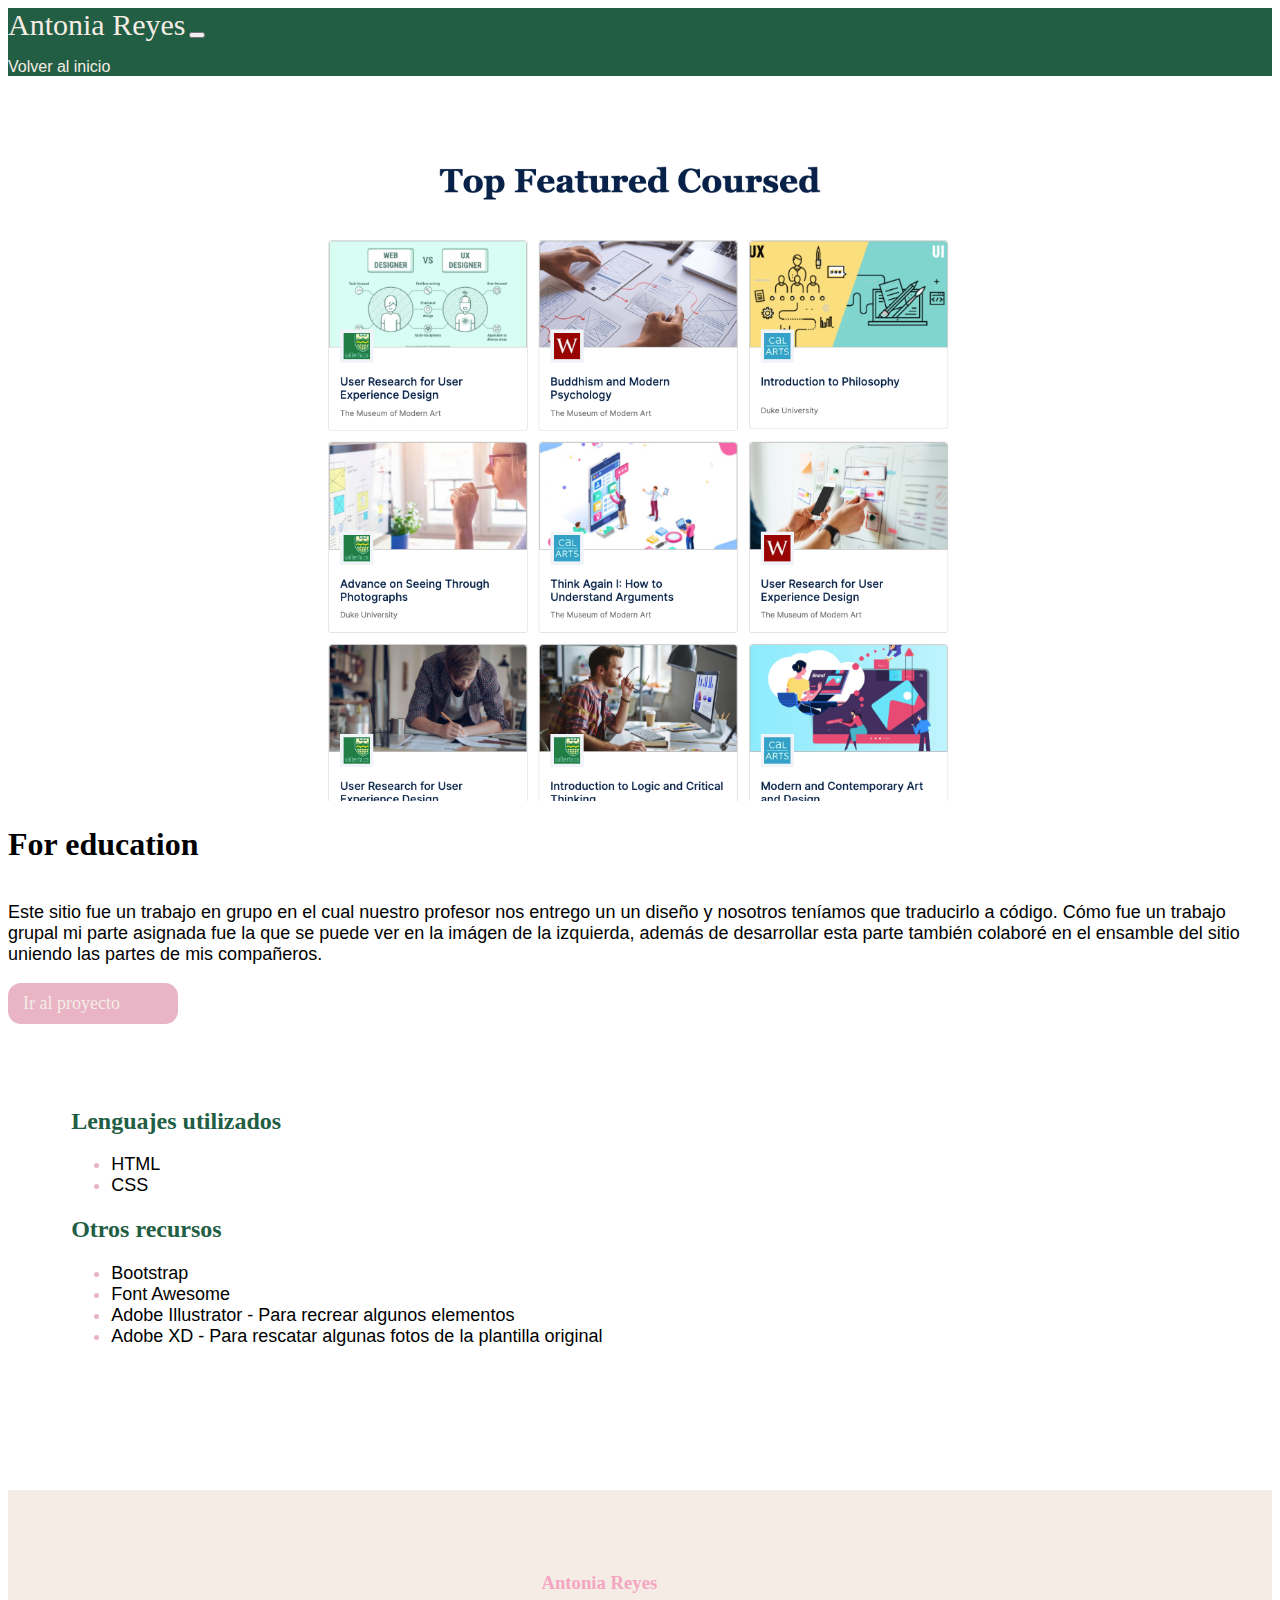
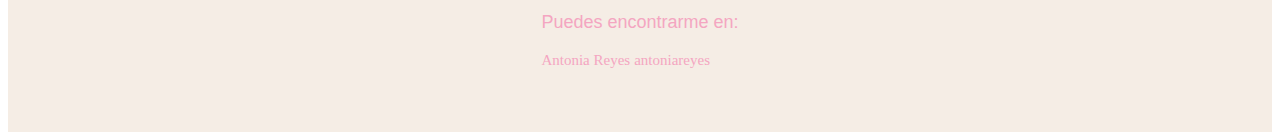
==== foreducation.html @ 8159ec9c "Add files via upload" ====
<!DOCTYPE html>
<html lang="en">

<head>
    <meta charset="UTF-8">
    <meta http-equiv="X-UA-Compatible" content="IE=edge">
    <meta name="viewport" content="width=device-width, initial-scale=1.0">
    <link rel="stylesheet" href="https://use.fontawesome.com/releases/v5.8.1/css/all.css"
        integrity="sha384-50oBUHEmvpQ+1lW4y57PTFmhCaXp0ML5d60M1M7uH2+nqUivzIebhndOJK28anvf" crossorigin="anonymous">
    <link rel="preconnect" href="https://fonts.googleapis.com">
    <link rel="preconnect" href="https://fonts.gstatic.com" crossorigin>
    <link
        href="https://fonts.googleapis.com/css2?family=Nanum+Gothic:wght@400;700&family=Playfair+Display:wght@400;500;600;800&display=swap"
        rel="stylesheet">
    <link href="https://cdn.jsdelivr.net/npm/bootstrap@5.3.0-alpha1/dist/css/bootstrap.min.css" rel="stylesheet"
        integrity="sha384-GLhlTQ8iRABdZLl6O3oVMWSktQOp6b7In1Zl3/Jr59b6EGGoI1aFkw7cmDA6j6gD" crossorigin="anonymous">
    <link rel="stylesheet" href="style.css">
    <title>Antonia Reyes</title>
    <title>Document</title>
</head>

<body>
    <header class="proyecto">
        <nav class="navbar navbar-expand-lg ">
            <div class="container-fluid">
              <a class="navbar-brand" href="index.html">Antonia Reyes</a>
              <button class="navbar-toggler" id="navbar-toggler" type="button" data-bs-toggle="collapse" data-bs-target="#navbarText" aria-controls="navbarText" aria-expanded="false" aria-label="Toggle navigation">
                <span class="navbar-toggler-icon" ></span>
              </button>
              <div class="collapse navbar-collapse" id="navbarText">
                <ul class="navbar-nav me-auto mb-2 mb-lg-0">
                  
                </ul>
                <span class="navbar-text">
                    <a class="nav-link" href="index.html">Volver al inicio</a>
                </span>
              </div>
            </div>
          </nav>
    </header>
    <main>
        <div class="container-fluid">
            <div class="row">
                <div class="col-lg-6 col-12">
                    <img src="img/fored.png" class="img-proy" alt="">
                </div>
                <div class="col-lg-6 col-12 text">
                    <h1>For education</h1>
                    <p>Este sitio fue un trabajo en grupo en el cual nuestro profesor nos entrego un un diseño y nosotros teníamos que traducirlo a código. Cómo fue un trabajo grupal mi parte asignada fue la que se puede ver en la imágen de la izquierda, además de desarrollar esta parte también colaboré en el ensamble del sitio uniendo las partes de mis compañeros.</p>
                    <a href="https://antoniareyes.github.io/foreducation/" class="button">Ir al proyecto</a>
                </div>

            </div>

            <div class="row lenguajes-recursos">
                <div class="col">
                    <h2>Lenguajes utilizados </h2>
                    <ul>
                        <li>HTML</li>
                        <li>CSS</li>
                    </ul>
                </div>
                <div class="col">
                    <h2>Otros recursos</h2>
                    <ul>
                        <li>Bootstrap</li>
                        <li>Font Awesome</li>
                        <li>Adobe Illustrator - Para recrear algunos elementos</li>
                        <li>Adobe XD - Para rescatar algunas fotos de la plantilla original</li>
                    </ul>
                </div>
            </div>

        </div>
    </main>
    <footer>
        <div class="container-fluid">
            <div class="row">
                <div class="col-12 ">
                    <div class="social-media d-flex justify-content-center align-items-center flex-column">
                        <h3>Antonia Reyes</h3>
                        <p>Puedes encontrarme en:</p>   
                        <a href="https://www.linkedin.com/in/antoniareyesovalle/" target="_blank" ><i class="fab fa-linkedin"></i> Antonia Reyes</a>
                        <a href="https://github.com/antoniareyes" target="_blank"><i class="fab fa-github"></i> antoniareyes</a>
                    </div>
                </div>
                
            </div>
        </div>
       
    </footer>

    <script src="https://cdn.jsdelivr.net/npm/bootstrap@5.3.0-alpha1/dist/js/bootstrap.bundle.min.js"
    integrity="sha384-w76AqPfDkMBDXo30jS1Sgez6pr3x5MlQ1ZAGC+nuZB+EYdgRZgiwxhTBTkF7CXvN"
    crossorigin="anonymous"></script>

</body>

</html>
---- style.css ----
.colores{
   color: #225E44;
   color: #E8B4C6;
   color: #111413;
   color: #F5EDE5;
}


h1, h2, h3, h4{
    font-family: 'Rozha One', serif;
}

p, li{
    font-family: 'Questrial', sans-serif;
    font-size: 18px;
}

header{

    background-color: #225E44;
}



main .index{
    margin-top: 10%;
}

main{
    margin-top: 5%;
}



.bloq1 img{
    width: 80%;
    margin: 10%;
}

.padding{
    padding-top:20%;
}


.bloq2{
    background-color: #F5EDE5;
    padding: 10%;
    margin-left: -66%;
    width: 135%;
}

.bloq2 p{
    color: #111413; 
    font-size: 1rem;
    
}

.button{
    background-color: #E8B4C6;
    color: #F5EDE5;
    font-size: 18px;
    text-decoration: none;
    padding: 10px 15px 10px  15px;
    border-radius: 13px;
    width: 140px;

}



.button:hover{
    background-color: #f4a6c1;
    color: #ffffff;
}

header h1{
    
    color: #111413;
    font-size: 4rem;
    text-decoration: underline;
    text-decoration-color: #E8B4C6;
}

header h2{
    
    font-size: 1.3rem;

}

#trabajost{
    
    color: #225E44;
    
    font-size: 3rem;
}

.link {
        position: absolute;
        width: 100%;
        height: 100%;
        top: 0;
        left: 0;
        z-index: 1
    
    
}

footer .col-12{  
    color: #f4a6c1;
    margin-top: 5%;
    background-color: #f5ede5;
    padding: 5%;
    display: flex;
    justify-content: center;

    
}

footer a{
    font-size: 15px;
    text-decoration: none;
    color: #f4a6c1;
    margin-top: 1%;
}

footer a:hover{
    color: #f08eb0;
}

footer h2{

    color: #FAEFE9;
}

.img-proy{
    width: 100%;
}


.card-img{   
    height: 18rem;
    background-size: 140% 100%;
    background-position: left;
    width: 100%;
    margin-top: 3%;
    border-style: solid;
    border-color: #dee2e1;
}

.img1{
    background-image: url(img/apollo.png);
}

.img2{
    background-image: url(img/surfers.png);
}

.img3{
    background-image: url(img/+musica.png);
}

.img4{
    background-image: url(img/foreducation.png);
}

.img5{
    background-image: url(img/reviews.png);
}

.img6{
    background-image: url(img/ejercicios.png);
}

a{
    text-decoration: none;
}

.card-title{
 visibility: hidden;
 text-decoration: none;
}

a:hover .card-title{ 
    visibility: visible;
    font-family: 'Questrial', sans-serif;
    color: #F5EDE5;
    font-size: 40px;
   
}

a:hover .card-img{
    box-shadow: inset 0 0 0 1000px #e8b4c6c2;
}

.text{
    display: flex;
    flex-direction: column;
    justify-content: center;
}

.lenguajes-recursos{
    padding: 5%;
    
}

.lenguajes-recursos h2{
    color: #225E44;
}

li::marker{
    color: #E8B4C6;
}

.navbar-brand{
    color: #F5EDE5;
    font-family: 'Rozha One', serif;
    font-size: 30px;
}

.nav-link, .navbar-text a{
    color: #F5EDE5;
    font-family: 'Questrial', sans-serif;
}

.nav-link:hover, .navbar-brand:hover, .navbar-text a:hover{
    color: #E8B4C6;
}

#navbar-toggler{
    color: #F5EDE5;
}

#titulo-imagenes{
    text-decoration: underline;
    text-decoration-color: #E8B4C6;
}

#trabajos{
    margin-bottom: 7%;
}

@media (max-width:960px) {
    .text{
        margin: 5% 0 5% 0;
    }

    .padding{
        padding-top:10%;
    }
    
    
    .bloq2{
        background-color: #F5EDE5;
        padding: 10%;
        margin-left: -70%;
        width: 145%;
    }

    .bloq1 img{
        width: 80%;
        margin: 10%;
    }
   
 }


@media (max-width: 1200px){
    .padding{
        padding-top:15%;
    }
    
    
    .bloq2{
        background-color: #F5EDE5;
        padding: 10%;
        margin-left: -66%;
        width: 145%;
    }

    header h1{
    
        color: #111413;
        font-size: 3rem;
        text-decoration: underline;
        text-decoration-color: #E8B4C6;
    }

    .card-img{   
        height: 18rem;
        background-size: 100% 100%;
        background-position: left;
        width: 100%;
        margin-top: 3%;
        border-style: solid;
        border-color: #dee2e1;
    }
}

@media (max-width: 855px){
    .padding{
        padding-top:15%;
    }
    
    
    .bloq2{
        background-color: #F5EDE5;
        padding: 10%;
        margin-left: -66%;
        width: 145%;
    }

    header h1{
    
        color: #111413;
        font-size: 2rem;
        text-decoration: underline;
        text-decoration-color: #E8B4C6;
    }

    .bloq2 p{
        font-size: 15px;
    }

    #trabajost{
        font-size: 2rem;
    }
}



@media (max-width: 698px){
    .padding{
        padding-top:30%;
    }
    
    
    .bloq2{
        background-color: #F5EDE5;
        padding: 14%;
        margin-left: -158%;
        margin-bottom: 25%;
        width: 242%;
    }

    header h1{
        color: #111413;
        font-size: 2rem;
        text-decoration: underline;
        text-decoration-color: #E8B4C6;
    }

    .bloq2 p, p, li{
        font-size: 15px;
    }

    .button{
        background-color: #E8B4C6;
        color: #F5EDE5;
        font-size: 18px;
        text-decoration: none;
        padding: 10px 15px 10px  15px;
        border-radius: 13px;
        width: 140px;
    
    }
   
}



@media(max-width: 730px){
    .card-img{   
        height: 18rem;
        background-size: 247% 145%;
        background-position: top;
        width: 100%;
        margin-top: 3%;
        border-style: solid;
        border-color: #dee2e1;
    }
}

@media(max-width: 591px){
    .card-img{   
        height: 18rem;
        background-size: 183% 145%;
        background-position: top;
        width: 100%;
        margin-top: 3%;
        border-style: solid;
        border-color: #dee2e1;
    }
}

@media(min-width: 1420px){
    .card-img{   
        height: 18rem;
        background-size: 100% 116%;
        background-position: top;
        width: 100%;
        margin-top: 3%;
        border-style: solid;
        border-color: #dee2e1;
    }
}
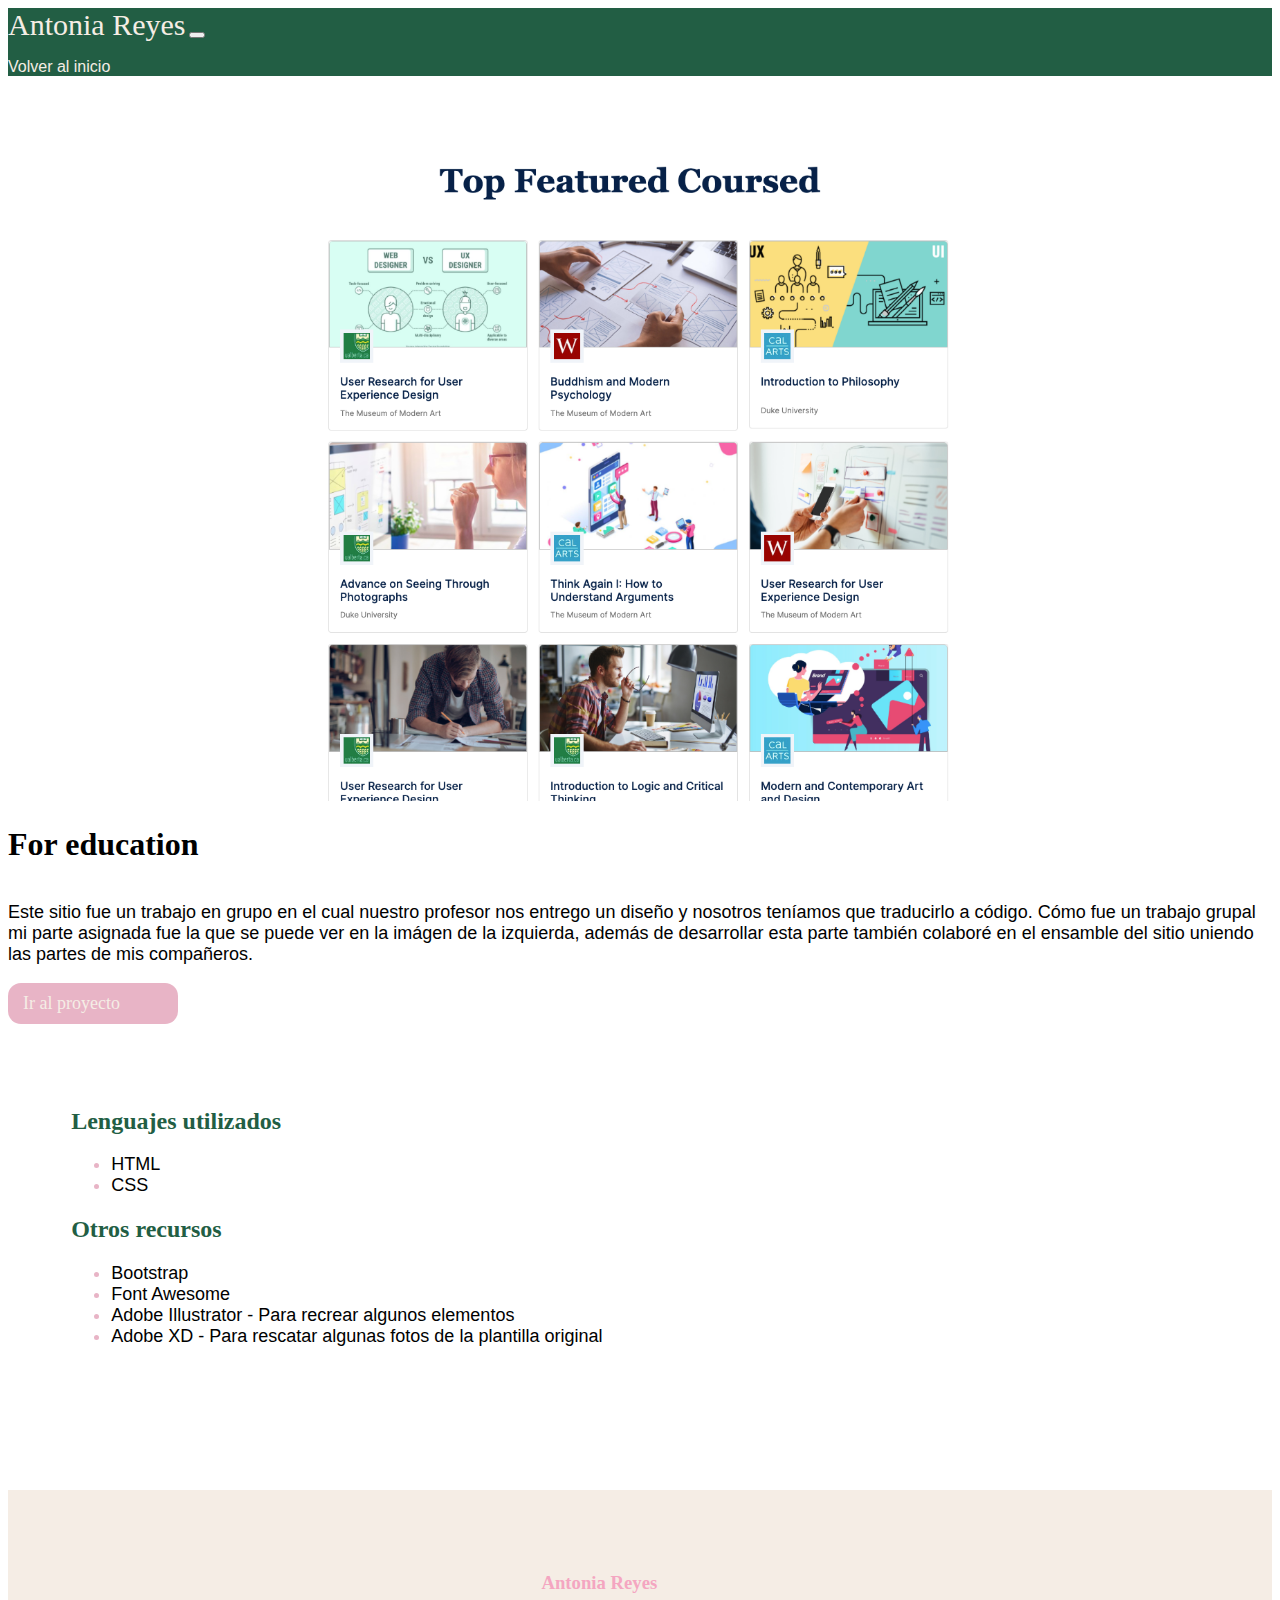
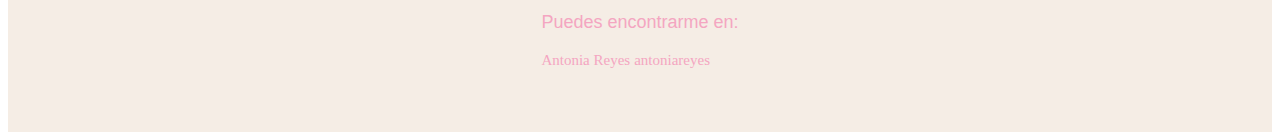
==== commit c2f68a14: "Update foreducation.html" ====
--- a/foreducation.html
+++ b/foreducation.html
@@ -46,7 +46,7 @@
                 </div>
                 <div class="col-lg-6 col-12 text">
                     <h1>For education</h1>
-                    <p>Este sitio fue un trabajo en grupo en el cual nuestro profesor nos entrego un un diseño y nosotros teníamos que traducirlo a código. Cómo fue un trabajo grupal mi parte asignada fue la que se puede ver en la imágen de la izquierda, además de desarrollar esta parte también colaboré en el ensamble del sitio uniendo las partes de mis compañeros.</p>
+                    <p>Este sitio fue un trabajo en grupo en el cual nuestro profesor nos entrego un diseño y nosotros teníamos que traducirlo a código. Cómo fue un trabajo grupal mi parte asignada fue la que se puede ver en la imágen de la izquierda, además de desarrollar esta parte también colaboré en el ensamble del sitio uniendo las partes de mis compañeros.</p>
                     <a href="https://antoniareyes.github.io/foreducation/" class="button">Ir al proyecto</a>
                 </div>
 
@@ -96,4 +96,4 @@
 
 </body>
 
-</html>+</html>
